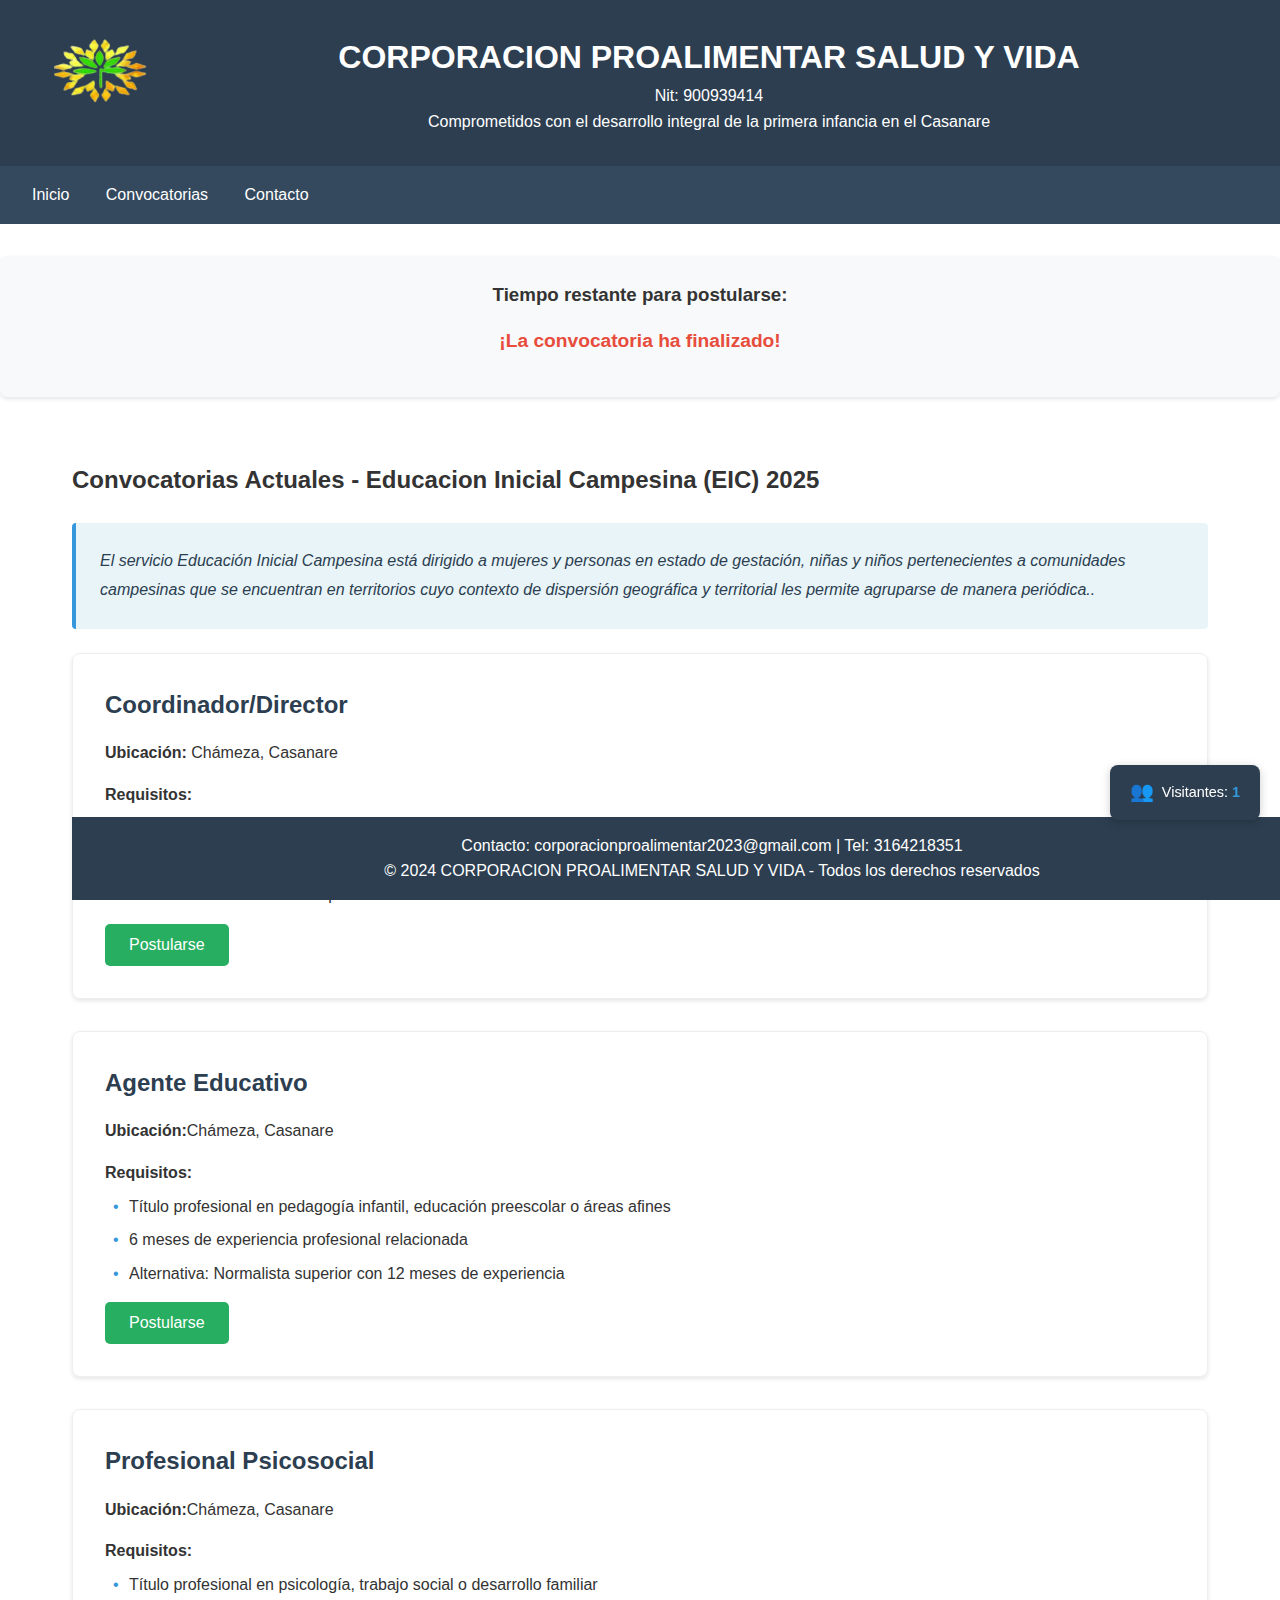
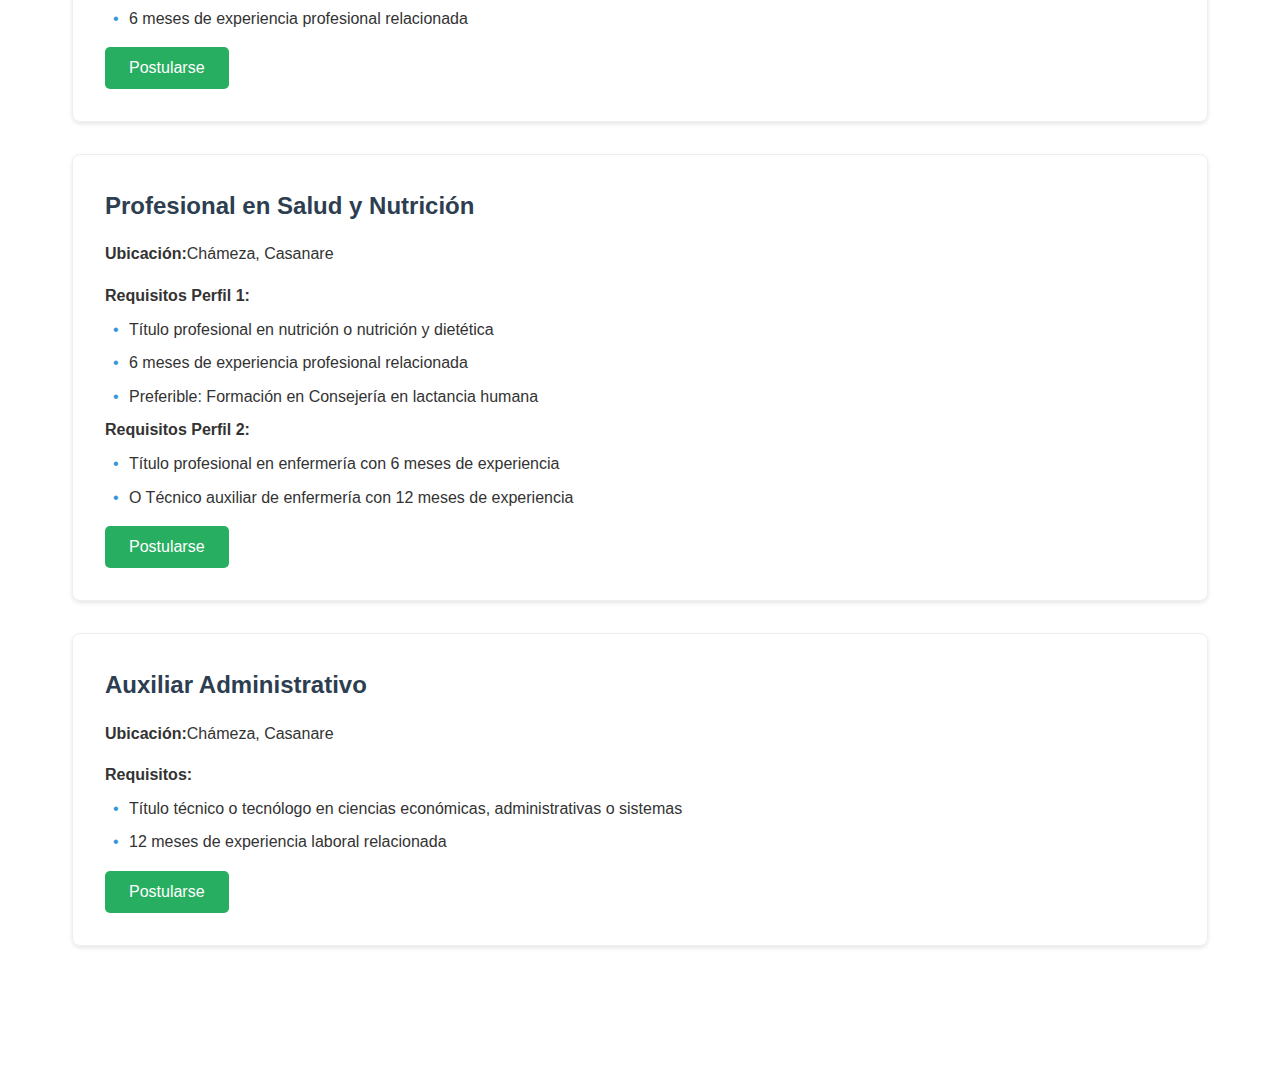
==== index.html @ 199b529b "Update index.html" ====
<!DOCTYPE html>
<html lang="es">
<head>
    <meta charset="UTF-8">
    <meta name="viewport" content="width=device-width, initial-scale=1.0">
    <title>CORPORACION PROALIMENTAR SALUD Y VIDA</title>
    <link rel="stylesheet" href="estilo.css">
    <style>
        * {
            margin: 0;
            padding: 0;
            box-sizing: border-box;
            font-family: 'Arial', sans-serif;
        }

        body {
            line-height: 1.6;
            color: #333;
            padding-bottom: 60px;
        }

        .header {
            background-color: #2c3e50;
            color: white;
            padding: 2rem;
            text-align: center;
        }

        .nav {
            background-color: #34495e;
            padding: 1rem;
            position: sticky;
            top: 0;
            z-index: 100;
        }

        .nav a {
            color: white;
            text-decoration: none;
            margin: 0 1rem;
            transition: color 0.3s;
        }

        .nav a:hover {
            color: #3498db;
        }

        .container {
            max-width: 1200px;
            margin: 0 auto;
            padding: 2rem;
        }

        .mission-statement {
            background-color: #e8f4f8;
            border-left: 4px solid #3498db;
            padding: 1.5rem;
            margin: 1.5rem 0;
            border-radius: 4px;
            font-style: italic;
            color: #2c3e50;
        }

        .mission-statement p {
            margin: 0;
            line-height: 1.8;
        }

        .job-listing {
            border: 1px solid #eee;
            padding: 2rem;
            margin-bottom: 2rem;
            border-radius: 8px;
            box-shadow: 0 2px 4px rgba(0,0,0,0.1);
            transition: transform 0.3s;
        }

        .job-listing:hover {
            transform: translateY(-5px);
        }

        .job-title {
            color: #2c3e50;
            margin-bottom: 1rem;
            font-size: 1.5rem;
        }

        .requirements {
            margin: 1rem 0;
        }

        .requirements ul {
            list-style-type: none;
            padding-left: 1.5rem;
        }

        .requirements li {
            margin: 0.5rem 0;
            position: relative;
        }

        .requirements li:before {
            content: "•";
            color: #3498db;
            position: absolute;
            left: -1rem;
        }

        .apply-button {
            background-color: #27ae60;
            color: white;
            padding: 0.75rem 1.5rem;
            border: none;
            border-radius: 5px;
            cursor: pointer;
            transition: background-color 0.3s;
            font-size: 1rem;
        }

        .apply-button:hover {
            background-color: #219a52;
        }

        .footer {
            background-color: #2c3e50;
            color: white;
            text-align: center;
            padding: 1rem;
            position: fixed;
            bottom: 0;
            width: 100%;
        }

        @media (max-width: 768px) {
            .nav a {
                display: block;
                margin: 0.5rem 0;
            }
            
            .container {
                padding: 1rem;
            }
            
            .job-listing {
                padding: 1rem;
            }
        }
    </style>
</head>
<body>
    <header class="header">
        <img src="./logo_proalimentar.png" alt="Logo Proalimentar" style="max-width: 200px; margin-bottom: 1rem; float: left; margin-right: 1rem;">
        <h1>CORPORACION PROALIMENTAR SALUD Y VIDA</h1>
        <p>Nit: 900939414</p>
        <p>Comprometidos con el desarrollo integral de la primera infancia en el Casanare</p>
    </header>

    <nav class="nav">
        <a href="#inicio">Inicio</a>
        <a href="#convocatorias">Convocatorias</a>
        <a href="#contacto">Contacto</a>
    </nav>
    <div id="contador-container"></div>
    <div class="container">
        
        <h2>Convocatorias Actuales - Educacion Inicial Campesina (EIC) 2025</h2>
        <div class="mission-statement">
            <p>El servicio Educación Inicial Campesina está dirigido a mujeres y personas en estado de gestación, niñas
              y niños pertenecientes a comunidades campesinas que se encuentran en territorios cuyo contexto de
              dispersión geográfica y territorial les permite agruparse de manera periódica..</p>
        </div>
        <div class="job-listing">
            <h3 class="job-title">Coordinador/Director</h3>
            <p><strong>Ubicación:</strong> Chámeza, Casanare</p>
            <div class="requirements">
                <p><strong>Requisitos:</strong></p>
                <ul>
                    <li>Título profesional en pedagogía infantil, educación preescolar, educación inicial, psicología, sociología, trabajo social o antropología</li>
                    <li>36 meses de experiencia profesional</li>
                    <li>12 meses relacionados con primera infancia</li>
                </ul>
            </div>
            <button class="apply-button" onclick="window.location.href='postulacion.html'">Postularse</button>
        </div>

        <div class="job-listing">
            <h3 class="job-title">Agente Educativo</h3>
            <p><strong>Ubicación:</strong>Chámeza, Casanare</p>
            <div class="requirements">
                <p><strong>Requisitos:</strong></p>
                <ul>
                    <li>Título profesional en pedagogía infantil, educación preescolar o áreas afines</li>
                    <li>6 meses de experiencia profesional relacionada</li>
                    <li>Alternativa: Normalista superior con 12 meses de experiencia</li>
                </ul>
            </div>
            <button class="apply-button" onclick="window.location.href='postulacion.html'">Postularse</button>
        </div>

        <div class="job-listing">
            <h3 class="job-title">Profesional Psicosocial</h3>
            <p><strong>Ubicación:</strong>Chámeza, Casanare</p>
            <div class="requirements">
                <p><strong>Requisitos:</strong></p>
                <ul>
                    <li>Título profesional en psicología, trabajo social o desarrollo familiar</li>
                    <li>6 meses de experiencia profesional relacionada</li>
                </ul>
            </div>
            <button class="apply-button" onclick="window.location.href='postulacion.html'">Postularse</button>
        </div>

        <div class="job-listing">
            <h3 class="job-title">Profesional en Salud y Nutrición</h3>
            <p><strong>Ubicación:</strong>Chámeza, Casanare</p>
            <div class="requirements">
                <p><strong>Requisitos Perfil 1:</strong></p>
                <ul>
                    <li>Título profesional en nutrición o nutrición y dietética</li>
                    <li>6 meses de experiencia profesional relacionada</li>
                    <li>Preferible: Formación en Consejería en lactancia humana</li>
                </ul>
                <p><strong>Requisitos Perfil 2:</strong></p>
                <ul>
                    <li>Título profesional en enfermería con 6 meses de experiencia</li>
                    <li>O Técnico auxiliar de enfermería con 12 meses de experiencia</li>
                </ul>
            </div>
            <button class="apply-button" onclick="window.location.href='postulacion.html'">Postularse</button>
        </div>

         <!--<div class="job-listing">
            <h3 class="job-title">Auxiliar Pedagógico</h3>
            <p><strong>Ubicación:</strong>Chámeza, Casanare</p>
            <div class="requirements">
                <p><strong>Requisitos:</strong></p>
                <ul>
                    <li>Título de normalista superior o técnico en atención integral a la primera infancia</li>
                    <li>6 meses de experiencia laboral relacionada</li>
                </ul>
            </div>
            <button class="apply-button" onclick="window.location.href='postulacion.html'">Postularse</button>
        </div>-->

        <div class="job-listing">
            <h3 class="job-title">Auxiliar Administrativo</h3>
            <p><strong>Ubicación:</strong>Chámeza, Casanare</p>
            <div class="requirements">
                <p><strong>Requisitos:</strong></p>
                <ul>
                    <li>Título técnico o tecnólogo en ciencias económicas, administrativas o sistemas</li>
                    <li>12 meses de experiencia laboral relacionada</li>
                </ul>
            </div>
            <button class="apply-button" onclick="window.location.href='postulacion.html'">Postularse</button>
        </div>

        <!-- Nuevos perfiles agregados -->
     <!--<div class="job-listing">
            <h3 class="job-title">Gestor de Alimentos</h3>
            <p><strong>Ubicación:</strong>Chámeza, Casanare</p>
            <div class="requirements">
                <p><strong>Requisitos:</strong></p>
                <ul>
                    <li>Certificado de manipulación de alimentos vigente, expedido por la entidad competente acorde con la legislación que regula la materia</li>
                    <li>6 meses de experiencia relacionada con el objeto y obligaciones del contrato a celebrarse</li>
                </ul>
            </div>
            <button class="apply-button" onclick="window.location.href='postulacion.html'">Postularse</button>
        </div>

        <div class="job-listing">
            <h3 class="job-title">Auxiliar de Servicios Generales</h3>
            <p><strong>Ubicación:</strong>Chámeza, Casanare</p>
            <div class="requirements">
                <p><strong>Requisitos:</strong></p>
                <ul>
                    <li>Certificado de manipulación de alimentos vigente, expedido por la entidad competente acorde con la legislación que regula la materia</li>
                    <li>6 meses de experiencia laboral relacionada con el objeto y obligaciones del contrato a celebrarse</li>
                </ul>
            </div>
            <button class="apply-button" onclick="window.location.href='postulacion.html'">Postularse</button>
        </div>
    </div>-->
     <script src="countdown.js"></script>
    <script src="visitor-counter.js"></script>
    <script> -->
        const fechaLimite = new Date('2025-03-03T10:59:59').getTime();
        const contador = crearContador(fechaLimite);
        document.getElementById('contador-container').appendChild(contador);
    </script>
    <footer class="footer">
        <p>Contacto: corporacionproalimentar2023@gmail.com | Tel: 3164218351</p>
        <p>© 2024 CORPORACION PROALIMENTAR SALUD Y VIDA - Todos los derechos reservados</p>
    </footer>
</body>
</html>
---- estilo.css ----
/* Contador */
.countdown-container {
    background-color: #f8f9fa;
    padding: 1.5rem;
    margin: 2rem 0;
    border-radius: 8px;
    box-shadow: 0 2px 4px rgba(0,0,0,0.1);
    text-align: center;
}

.countdown-timer {
    display: flex;
    justify-content: center;
    gap: 2rem;
    margin: 1rem 0;
}

.time-unit {
    text-align: center;
}

.time-number {
    font-size: 2rem;
    color: #3498db;
    font-weight: bold;
}

.time-label {
    color: #2c3e50;
    font-size: 0.9rem;
}

.convocatoria-finalizada {
    display: none;
    color: #e74c3c;
    font-weight: bold;
    font-size: 1.2rem;
    padding: 1rem;
    animation: fadeIn 0.5s ease-in;
}

@keyframes fadeIn {
    from { opacity: 0; }
    to { opacity: 1; }
}

/* Estilos del botón con efecto de parpadeo */
.apply-button {
    background-color: #27ae60;
    color: white;
    padding: 0.75rem 1.5rem;
    border: none;
    border-radius: 5px;
    cursor: pointer;
    transition: all 0.3s ease;
    font-size: 1rem;
    position: relative;
    animation: buttonGlow 2s infinite;
}

.apply-button:hover {
    background-color: #219a52;
    transform: translateY(-2px);
    animation: buttonGlowHover 1.5s infinite;
}

@keyframes buttonGlow {
    0% {
        box-shadow: 0 0 5px rgba(39, 174, 96, 0.4),
                    0 0 10px rgba(39, 174, 96, 0.2);
    }
    50% {
        box-shadow: 0 0 15px rgba(39, 174, 96, 0.6),
                    0 0 20px rgba(39, 174, 96, 0.4);
    }
    100% {
        box-shadow: 0 0 5px rgba(39, 174, 96, 0.4),
                    0 0 10px rgba(39, 174, 96, 0.2);
    }
}

@keyframes buttonGlowHover {
    0% {
        box-shadow: 0 0 10px rgba(39, 174, 96, 0.6),
                    0 0 20px rgba(39, 174, 96, 0.4);
    }
    50% {
        box-shadow: 0 0 20px rgba(39, 174, 96, 0.8),
                    0 0 30px rgba(39, 174, 96, 0.6);
    }
    100% {
        box-shadow: 0 0 10px rgba(39, 174, 96, 0.6),
                    0 0 20px rgba(39, 174, 96, 0.4);
    }
}
/* Estilos del contador de visitantes */
.visitor-counter {
    position: fixed;
    bottom: 80px;
    right: 20px;
    background-color: #2c3e50;
    color: white;
    padding: 12px 20px;
    border-radius: 8px;
    box-shadow: 0 2px 10px rgba(0,0,0,0.2);
    z-index: 1000;
    font-size: 0.9rem;
    display: flex;
    align-items: center;
    gap: 8px;
    transition: all 0.3s ease;
    animation: fadeIn 0.5s ease-in;
}

.visitor-counter:hover {
    transform: translateY(-5px);
    background-color: #34495e;
}

.visitor-icon {
    font-size: 1.2rem;
}

.visitor-count {
    font-weight: bold;
    color: #3498db;
}

/* Ajuste para dispositivos móviles */
@media (max-width: 768px) {
    .visitor-counter {
        bottom: 70px;
        right: 10px;
        padding: 8px 15px;
        font-size: 0.8rem;
    }
}
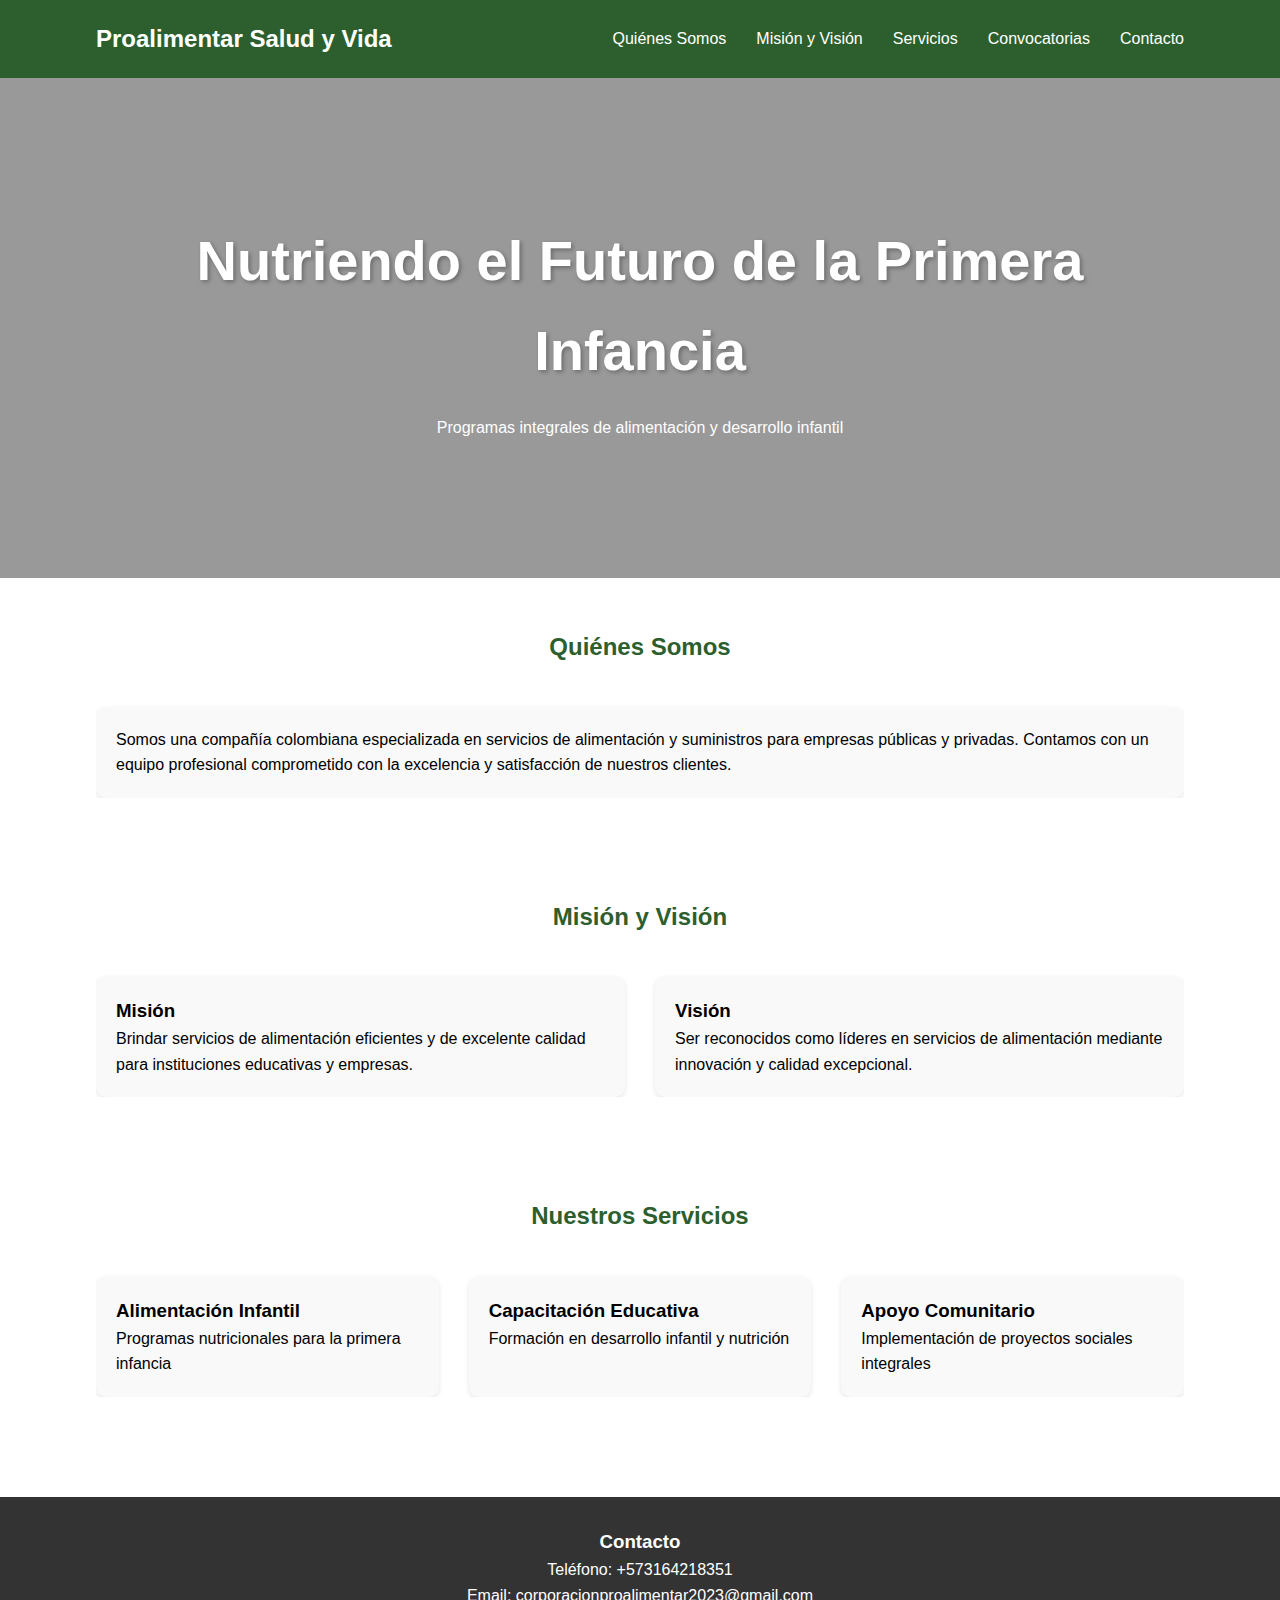
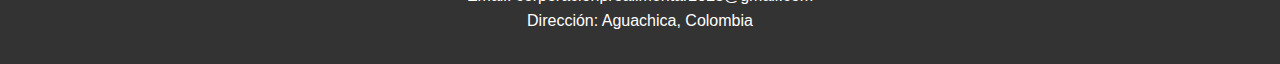
==== commit b2110535: "Add files via upload" ====
--- a/index.html
+++ b/index.html
@@ -3,8 +3,7 @@
 <head>
     <meta charset="UTF-8">
     <meta name="viewport" content="width=device-width, initial-scale=1.0">
-    <title>CORPORACION PROALIMENTAR SALUD Y VIDA</title>
-    <link rel="stylesheet" href="estilo.css">
+    <title>Proalimentar Salud y Vida</title>
     <style>
         * {
             margin: 0;
@@ -13,285 +12,214 @@
             font-family: 'Arial', sans-serif;
         }
 
+        /* Estilos generales */
         body {
             line-height: 1.6;
-            color: #333;
-            padding-bottom: 60px;
-        }
-
-        .header {
-            background-color: #2c3e50;
-            color: white;
-            padding: 2rem;
+        }
+
+        .container {
+            width: 85%;
+            margin: auto;
+            overflow: hidden;
+        }
+
+        /* Header */
+        header {
+            background: #2c5f2d;
+            color: white;
+            padding: 20px 0;
+        }
+
+        nav {
+            display: flex;
+            justify-content: space-between;
+            align-items: center;
+        }
+
+        .logo {
+            font-size: 24px;
+            font-weight: bold;
+        }
+
+        nav ul {
+            display: flex;
+            list-style: none;
+        }
+
+        nav ul li {
+            margin-left: 30px;
+        }
+
+        nav a {
+            color: white;
+            text-decoration: none;
+            transition: opacity 0.3s;
+        }
+
+        nav a:hover {
+            opacity: 0.8;
+        }
+
+        /* Hero Section */
+        .hero {
+            background: url('https://images.unsplash.com/photo-1588072432836-e10032774350') center/cover;
+            height: 500px;
+            display: flex;
+            align-items: center;
             text-align: center;
-        }
-
-        .nav {
-            background-color: #34495e;
-            padding: 1rem;
-            position: sticky;
+            color: white;
+            position: relative;
+        }
+
+        .hero::after {
+            content: '';
+            position: absolute;
             top: 0;
-            z-index: 100;
-        }
-
-        .nav a {
-            color: white;
-            text-decoration: none;
-            margin: 0 1rem;
-            transition: color 0.3s;
-        }
-
-        .nav a:hover {
-            color: #3498db;
-        }
-
-        .container {
-            max-width: 1200px;
-            margin: 0 auto;
-            padding: 2rem;
-        }
-
-        .mission-statement {
-            background-color: #e8f4f8;
-            border-left: 4px solid #3498db;
-            padding: 1.5rem;
-            margin: 1.5rem 0;
-            border-radius: 4px;
-            font-style: italic;
-            color: #2c3e50;
-        }
-
-        .mission-statement p {
-            margin: 0;
-            line-height: 1.8;
-        }
-
-        .job-listing {
-            border: 1px solid #eee;
-            padding: 2rem;
-            margin-bottom: 2rem;
-            border-radius: 8px;
-            box-shadow: 0 2px 4px rgba(0,0,0,0.1);
-            transition: transform 0.3s;
-        }
-
-        .job-listing:hover {
-            transform: translateY(-5px);
-        }
-
-        .job-title {
-            color: #2c3e50;
-            margin-bottom: 1rem;
-            font-size: 1.5rem;
-        }
-
-        .requirements {
-            margin: 1rem 0;
-        }
-
-        .requirements ul {
-            list-style-type: none;
-            padding-left: 1.5rem;
-        }
-
-        .requirements li {
-            margin: 0.5rem 0;
+            left: 0;
+            width: 100%;
+            height: 100%;
+            background: rgba(0,0,0,0.4);
+        }
+
+        .hero-content {
             position: relative;
-        }
-
-        .requirements li:before {
-            content: "•";
-            color: #3498db;
-            position: absolute;
-            left: -1rem;
-        }
-
-        .apply-button {
-            background-color: #27ae60;
-            color: white;
-            padding: 0.75rem 1.5rem;
-            border: none;
-            border-radius: 5px;
-            cursor: pointer;
-            transition: background-color 0.3s;
-            font-size: 1rem;
-        }
-
-        .apply-button:hover {
-            background-color: #219a52;
-        }
-
-        .footer {
-            background-color: #2c3e50;
-            color: white;
+            z-index: 1;
+        }
+
+        .hero h1 {
+            font-size: 3.5em;
+            margin-bottom: 20px;
+            text-shadow: 2px 2px 4px rgba(0,0,0,0.3);
+        }
+
+        /* Secciones principales */
+        .section {
+            padding: 50px 0;
+        }
+
+        .section h2 {
             text-align: center;
-            padding: 1rem;
-            position: fixed;
-            bottom: 0;
-            width: 100%;
-        }
-
+            margin-bottom: 40px;
+            color: #2c5f2d;
+        }
+
+        .card-container {
+            display: grid;
+            grid-template-columns: repeat(auto-fit, minmax(300px, 1fr));
+            gap: 30px;
+        }
+
+        .card {
+            background: #f9f9f9;
+            padding: 20px;
+            border-radius: 10px;
+            box-shadow: 0 2px 5px rgba(0,0,0,0.1);
+        }
+
+        /* Footer */
+        footer {
+            background: #333;
+            color: white;
+            text-align: center;
+            padding: 30px 0;
+            margin-top: 50px;
+        }
+
+        /* Responsive */
         @media (max-width: 768px) {
-            .nav a {
-                display: block;
-                margin: 0.5rem 0;
-            }
-            
-            .container {
-                padding: 1rem;
-            }
-            
-            .job-listing {
-                padding: 1rem;
+            nav {
+                flex-direction: column;
+                text-align: center;
+            }
+
+            nav ul {
+                margin-top: 20px;
+                flex-direction: column;
+            }
+
+            nav ul li {
+                margin: 10px 0;
+            }
+
+            .hero h1 {
+                font-size: 2.5em;
             }
         }
     </style>
 </head>
 <body>
-    <header class="header">
-        <img src="./logo_proalimentar.png" alt="Logo Proalimentar" style="max-width: 200px; margin-bottom: 1rem; float: left; margin-right: 1rem;">
-        <h1>CORPORACION PROALIMENTAR SALUD Y VIDA</h1>
-        <p>Nit: 900939414</p>
-        <p>Comprometidos con el desarrollo integral de la primera infancia en el Casanare</p>
+    <header>
+        <nav class="container">
+            <div class="logo">Proalimentar Salud y Vida</div>
+            <ul>
+                <li><a href="#nosotros">Quiénes Somos</a></li>
+                <li><a href="#mision">Misión y Visión</a></li>
+                <li><a href="#servicios">Servicios</a></li>
+                <li><a href="convocatoria.html">Convocatorias</a></li>
+                <li><a href="#contacto">Contacto</a></li>
+            </ul>
+        </nav>
     </header>
 
-    <nav class="nav">
-        <a href="#inicio">Inicio</a>
-        <a href="#convocatorias">Convocatorias</a>
-        <a href="#contacto">Contacto</a>
-    </nav>
-    <div id="contador-container"></div>
-    <div class="container">
-        
-        <h2>Convocatorias Actuales - Educacion Inicial Campesina (EIC) 2025</h2>
-        <div class="mission-statement">
-            <p>El servicio Educación Inicial Campesina está dirigido a mujeres y personas en estado de gestación, niñas
-              y niños pertenecientes a comunidades campesinas que se encuentran en territorios cuyo contexto de
-              dispersión geográfica y territorial les permite agruparse de manera periódica..</p>
-        </div>
-        <div class="job-listing">
-            <h3 class="job-title">Coordinador/Director</h3>
-            <p><strong>Ubicación:</strong> Chámeza, Casanare</p>
-            <div class="requirements">
-                <p><strong>Requisitos:</strong></p>
-                <ul>
-                    <li>Título profesional en pedagogía infantil, educación preescolar, educación inicial, psicología, sociología, trabajo social o antropología</li>
-                    <li>36 meses de experiencia profesional</li>
-                    <li>12 meses relacionados con primera infancia</li>
-                </ul>
+    <section class="hero">
+        <div class="hero-content container">
+            <h1>Nutriendo el Futuro de la Primera Infancia</h1>
+            <p>Programas integrales de alimentación y desarrollo infantil</p>
+        </div>
+    </section>
+
+    <section id="nosotros" class="section">
+        <div class="container">
+            <h2>Quiénes Somos</h2>
+            <div class="card">
+                <p>Somos una compañía colombiana especializada en servicios de alimentación y suministros para empresas públicas y privadas. Contamos con un equipo profesional comprometido con la excelencia y satisfacción de nuestros clientes.</p>
             </div>
-            <button class="apply-button" onclick="window.location.href='postulacion.html'">Postularse</button>
-        </div>
-
-        <div class="job-listing">
-            <h3 class="job-title">Agente Educativo</h3>
-            <p><strong>Ubicación:</strong>Chámeza, Casanare</p>
-            <div class="requirements">
-                <p><strong>Requisitos:</strong></p>
-                <ul>
-                    <li>Título profesional en pedagogía infantil, educación preescolar o áreas afines</li>
-                    <li>6 meses de experiencia profesional relacionada</li>
-                    <li>Alternativa: Normalista superior con 12 meses de experiencia</li>
-                </ul>
+        </div>
+    </section>
+
+    <section id="mision" class="section">
+        <div class="container">
+            <h2>Misión y Visión</h2>
+            <div class="card-container">
+                <div class="card">
+                    <h3>Misión</h3>
+                    <p>Brindar servicios de alimentación eficientes y de excelente calidad para instituciones educativas y empresas.</p>
+                </div>
+                <div class="card">
+                    <h3>Visión</h3>
+                    <p>Ser reconocidos como líderes en servicios de alimentación mediante innovación y calidad excepcional.</p>
+                </div>
             </div>
-            <button class="apply-button" onclick="window.location.href='postulacion.html'">Postularse</button>
-        </div>
-
-        <div class="job-listing">
-            <h3 class="job-title">Profesional Psicosocial</h3>
-            <p><strong>Ubicación:</strong>Chámeza, Casanare</p>
-            <div class="requirements">
-                <p><strong>Requisitos:</strong></p>
-                <ul>
-                    <li>Título profesional en psicología, trabajo social o desarrollo familiar</li>
-                    <li>6 meses de experiencia profesional relacionada</li>
-                </ul>
+        </div>
+    </section>
+
+    <section id="servicios" class="section">
+        <div class="container">
+            <h2>Nuestros Servicios</h2>
+            <div class="card-container">
+                <div class="card">
+                    <h3>Alimentación Infantil</h3>
+                    <p>Programas nutricionales para la primera infancia</p>
+                </div>
+                <div class="card">
+                    <h3>Capacitación Educativa</h3>
+                    <p>Formación en desarrollo infantil y nutrición</p>
+                </div>
+                <div class="card">
+                    <h3>Apoyo Comunitario</h3>
+                    <p>Implementación de proyectos sociales integrales</p>
+                </div>
             </div>
-            <button class="apply-button" onclick="window.location.href='postulacion.html'">Postularse</button>
-        </div>
-
-        <div class="job-listing">
-            <h3 class="job-title">Profesional en Salud y Nutrición</h3>
-            <p><strong>Ubicación:</strong>Chámeza, Casanare</p>
-            <div class="requirements">
-                <p><strong>Requisitos Perfil 1:</strong></p>
-                <ul>
-                    <li>Título profesional en nutrición o nutrición y dietética</li>
-                    <li>6 meses de experiencia profesional relacionada</li>
-                    <li>Preferible: Formación en Consejería en lactancia humana</li>
-                </ul>
-                <p><strong>Requisitos Perfil 2:</strong></p>
-                <ul>
-                    <li>Título profesional en enfermería con 6 meses de experiencia</li>
-                    <li>O Técnico auxiliar de enfermería con 12 meses de experiencia</li>
-                </ul>
-            </div>
-            <button class="apply-button" onclick="window.location.href='postulacion.html'">Postularse</button>
-        </div>
-
-         <!--<div class="job-listing">
-            <h3 class="job-title">Auxiliar Pedagógico</h3>
-            <p><strong>Ubicación:</strong>Chámeza, Casanare</p>
-            <div class="requirements">
-                <p><strong>Requisitos:</strong></p>
-                <ul>
-                    <li>Título de normalista superior o técnico en atención integral a la primera infancia</li>
-                    <li>6 meses de experiencia laboral relacionada</li>
-                </ul>
-            </div>
-            <button class="apply-button" onclick="window.location.href='postulacion.html'">Postularse</button>
-        </div>-->
-
-        <div class="job-listing">
-            <h3 class="job-title">Auxiliar Administrativo</h3>
-            <p><strong>Ubicación:</strong>Chámeza, Casanare</p>
-            <div class="requirements">
-                <p><strong>Requisitos:</strong></p>
-                <ul>
-                    <li>Título técnico o tecnólogo en ciencias económicas, administrativas o sistemas</li>
-                    <li>12 meses de experiencia laboral relacionada</li>
-                </ul>
-            </div>
-            <button class="apply-button" onclick="window.location.href='postulacion.html'">Postularse</button>
-        </div>
-
-        <!-- Nuevos perfiles agregados -->
-     <!--<div class="job-listing">
-            <h3 class="job-title">Gestor de Alimentos</h3>
-            <p><strong>Ubicación:</strong>Chámeza, Casanare</p>
-            <div class="requirements">
-                <p><strong>Requisitos:</strong></p>
-                <ul>
-                    <li>Certificado de manipulación de alimentos vigente, expedido por la entidad competente acorde con la legislación que regula la materia</li>
-                    <li>6 meses de experiencia relacionada con el objeto y obligaciones del contrato a celebrarse</li>
-                </ul>
-            </div>
-            <button class="apply-button" onclick="window.location.href='postulacion.html'">Postularse</button>
-        </div>
-
-        <div class="job-listing">
-            <h3 class="job-title">Auxiliar de Servicios Generales</h3>
-            <p><strong>Ubicación:</strong>Chámeza, Casanare</p>
-            <div class="requirements">
-                <p><strong>Requisitos:</strong></p>
-                <ul>
-                    <li>Certificado de manipulación de alimentos vigente, expedido por la entidad competente acorde con la legislación que regula la materia</li>
-                    <li>6 meses de experiencia laboral relacionada con el objeto y obligaciones del contrato a celebrarse</li>
-                </ul>
-            </div>
-            <button class="apply-button" onclick="window.location.href='postulacion.html'">Postularse</button>
-        </div>
-    </div>-->
-     <script src="countdown.js"></script>
-    <script src="visitor-counter.js"></script>
-    <script> -->
-        const fechaLimite = new Date('2025-03-03T10:59:59').getTime();
-        const contador = crearContador(fechaLimite);
-        document.getElementById('contador-container').appendChild(contador);
-    </script>
-    <footer class="footer">
-        <p>Contacto: corporacionproalimentar2023@gmail.com | Tel: 3164218351</p>
-        <p>© 2024 CORPORACION PROALIMENTAR SALUD Y VIDA - Todos los derechos reservados</p>
+        </div>
+    </section>
+
+    <footer id="contacto">
+        <div class="container">
+            <h3>Contacto</h3>
+            <p>Teléfono: +573164218351</p>
+            <p>Email: corporacionproalimentar2023@gmail.com</p>
+            <p>Dirección: Aguachica, Colombia</p>
+        </div>
     </footer>
 </body>
-</html>
+</html>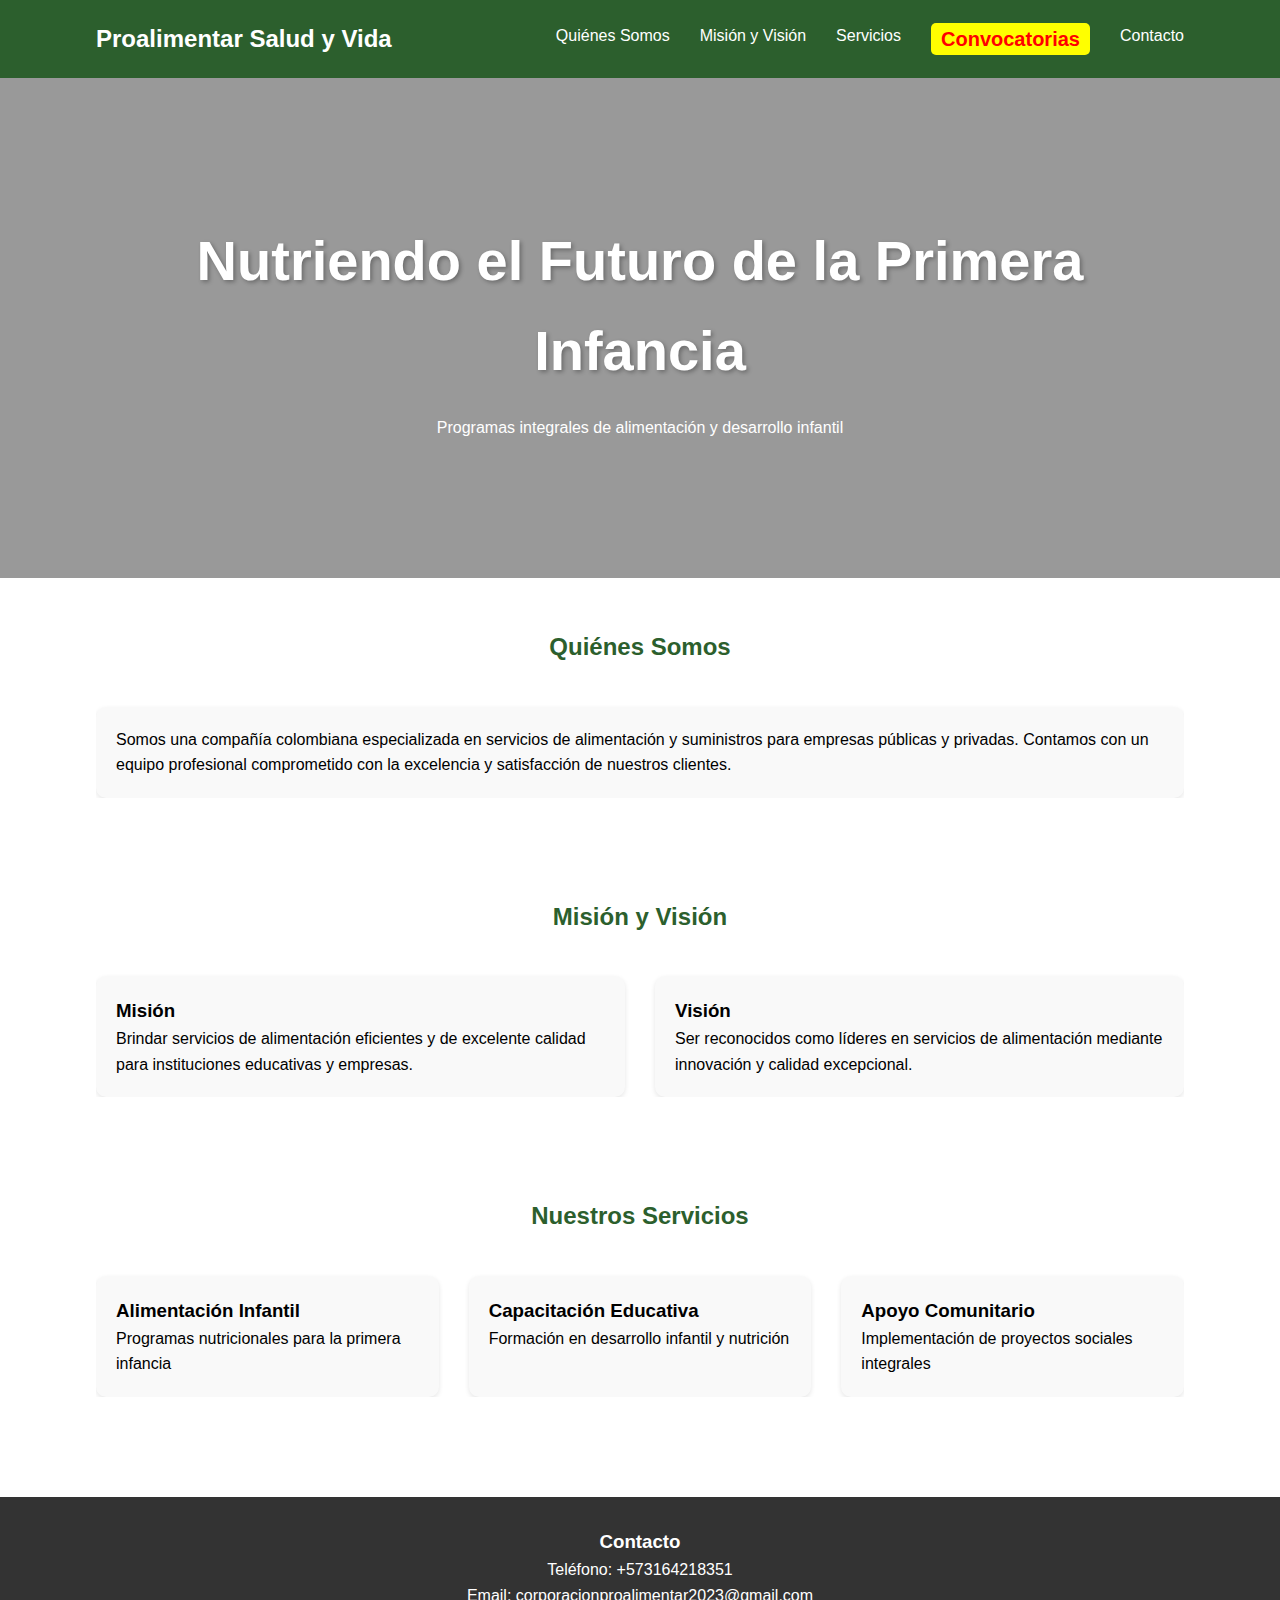
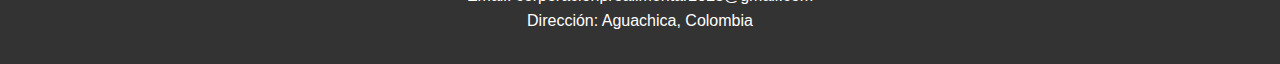
==== commit 7c460fdf: "Update index.html" ====
--- a/index.html
+++ b/index.html
@@ -4,6 +4,7 @@
     <meta charset="UTF-8">
     <meta name="viewport" content="width=device-width, initial-scale=1.0">
     <title>Proalimentar Salud y Vida</title>
+    <link rel="stylesheet" href="estilo_2.css">
     <style>
         * {
             margin: 0;
@@ -222,4 +223,4 @@
         </div>
     </footer>
 </body>
-</html>+</html>
--- a/estilo_2.css
+++ b/estilo_2.css
@@ -0,0 +1,17 @@
+/* Hace que solo el enlace "Convocatorias" sea más grande y en negrita */
+li a[href="convocatoria.html"] {
+    font-size: 20px; /* Aumenta el tamaño del texto */
+    font-weight: bold; /* Texto en negrita */
+    color: red; /* Cambia el color del texto a rojo */
+    background-color: yellow; /* Fondo amarillo */
+    padding: 5px 10px; /* Espaciado dentro del botón */
+    border-radius: 5px; /* Bordes redondeados */
+    text-decoration: none; /* Quita el subrayado del enlace */
+}
+
+/* Cuando pasas el mouse sobre el enlace */
+li a[href="convocatoria.html"]:hover {
+    color: white;
+    background-color: blue;
+    transition: 0.3s; /* Suaviza el cambio de color */
+}
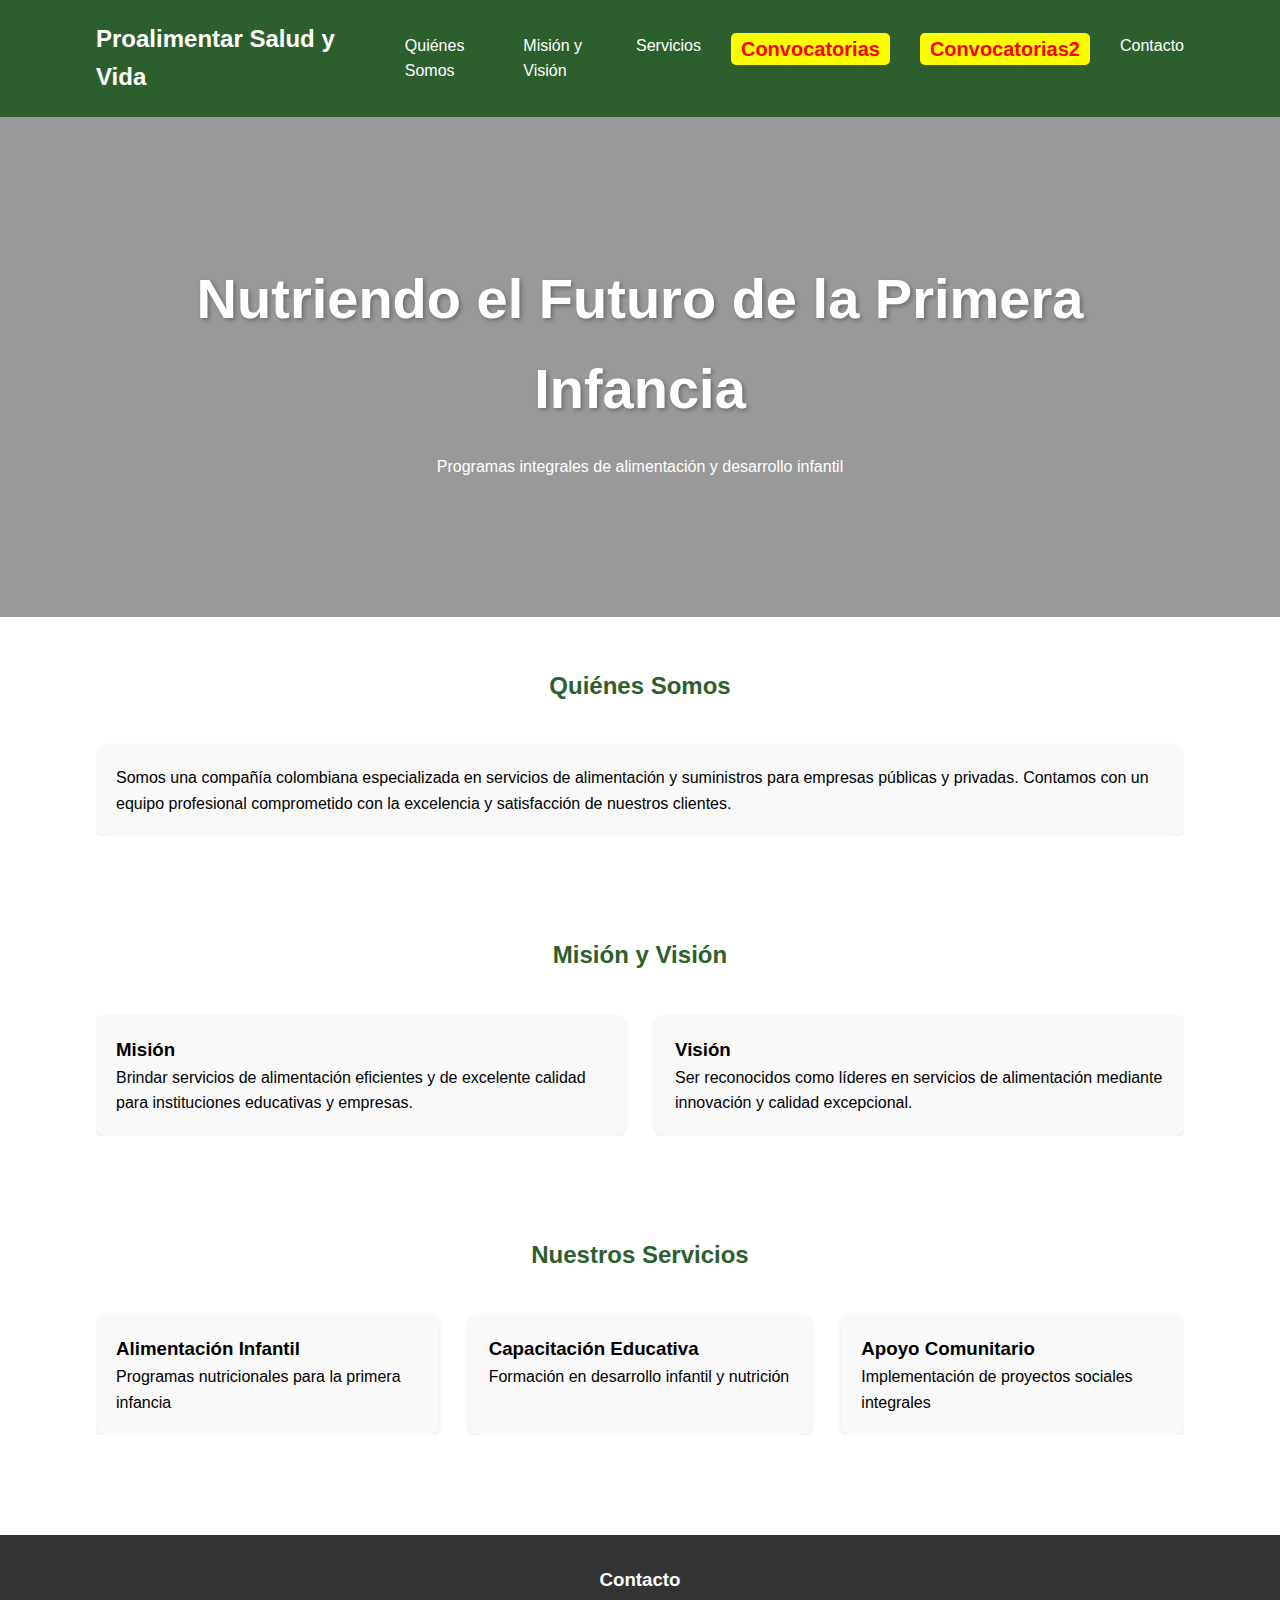
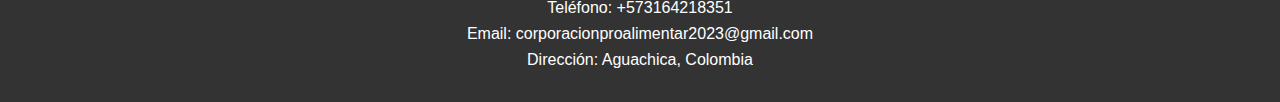
==== commit f11b4f06: "Update index.html" ====
--- a/index.html
+++ b/index.html
@@ -157,6 +157,7 @@
                 <li><a href="#mision">Misión y Visión</a></li>
                 <li><a href="#servicios">Servicios</a></li>
                 <li><a href="convocatoria.html">Convocatorias</a></li>
+                <li><a href="convocatoria.html">Convocatorias2</a></li>
                 <li><a href="#contacto">Contacto</a></li>
             </ul>
         </nav>
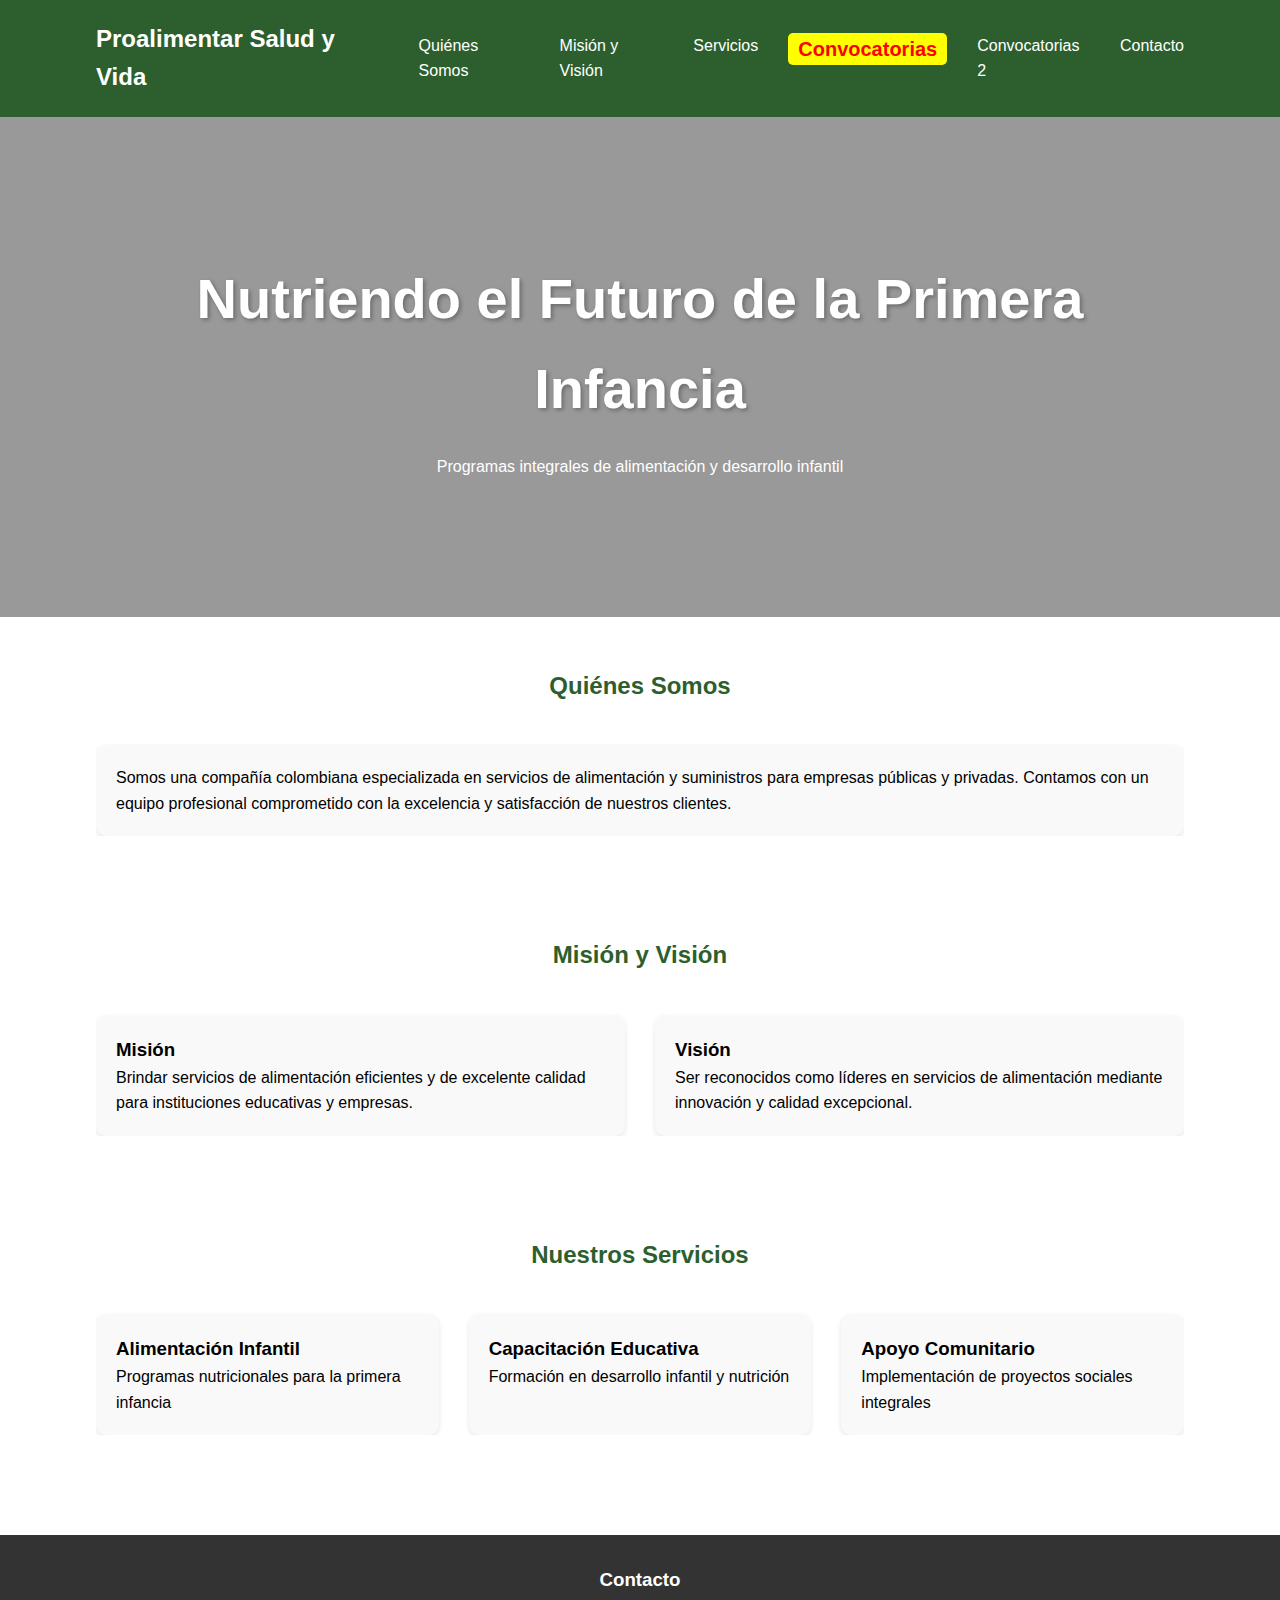
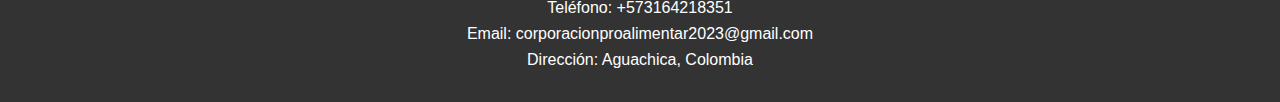
==== commit 41d2832d: "Update index.html" ====
--- a/index.html
+++ b/index.html
@@ -157,7 +157,7 @@
                 <li><a href="#mision">Misión y Visión</a></li>
                 <li><a href="#servicios">Servicios</a></li>
                 <li><a href="convocatoria.html">Convocatorias</a></li>
-                <li><a href="convocatoria.html">Convocatorias2</a></li>
+                <li><a href="convocatorias2.html">Convocatorias 2</a></li>
                 <li><a href="#contacto">Contacto</a></li>
             </ul>
         </nav>
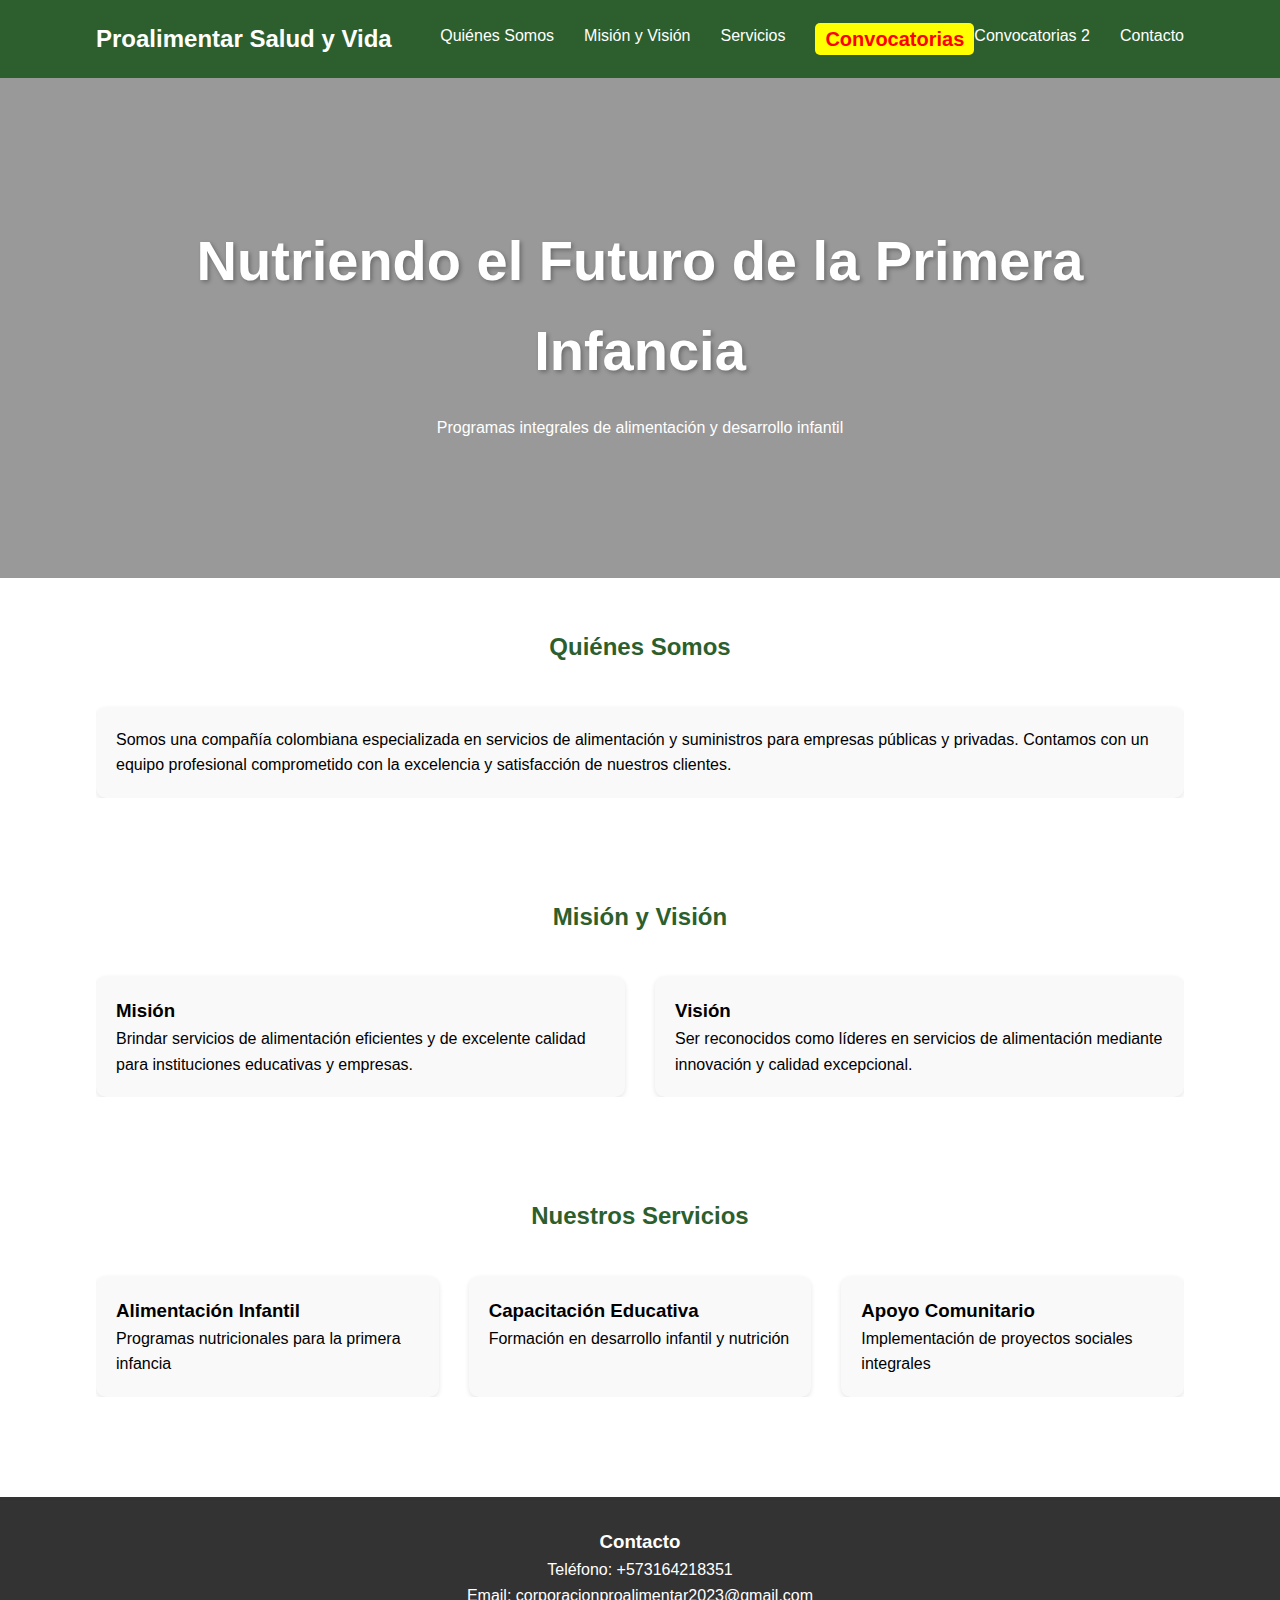
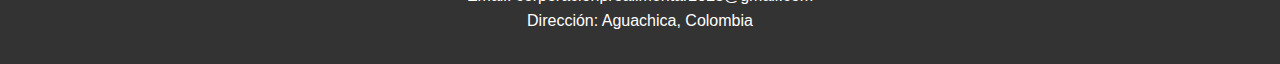
==== commit e6157e6a: "Update index.html" ====
--- a/index.html
+++ b/index.html
@@ -157,7 +157,7 @@
                 <li><a href="#mision">Misión y Visión</a></li>
                 <li><a href="#servicios">Servicios</a></li>
                 <li><a href="convocatoria.html">Convocatorias</a></li>
-                <li><a href="convocatorias2.html">Convocatorias 2</a></li>
+                <a href="convocatorias2.html" class="parpadeo-color">Convocatorias 2</a>
                 <li><a href="#contacto">Contacto</a></li>
             </ul>
         </nav>
--- a/estilo_2.css
+++ b/estilo_2.css
@@ -15,3 +15,16 @@
     background-color: blue;
     transition: 0.3s; /* Suaviza el cambio de color */
 }
+    <!-- Tus otros estilos existentes... -->
+    <style>
+        /* Agrega esto al final de tu bloque de estilos actual */
+        .parpadeo-color {
+            animation: cambio-color 1s infinite;
+        }
+
+        @keyframes cambio-color {
+            0% { color: inherit; }
+            50% { color: #ff0000; }
+            100% { color: inherit; }
+        }
+    </style>
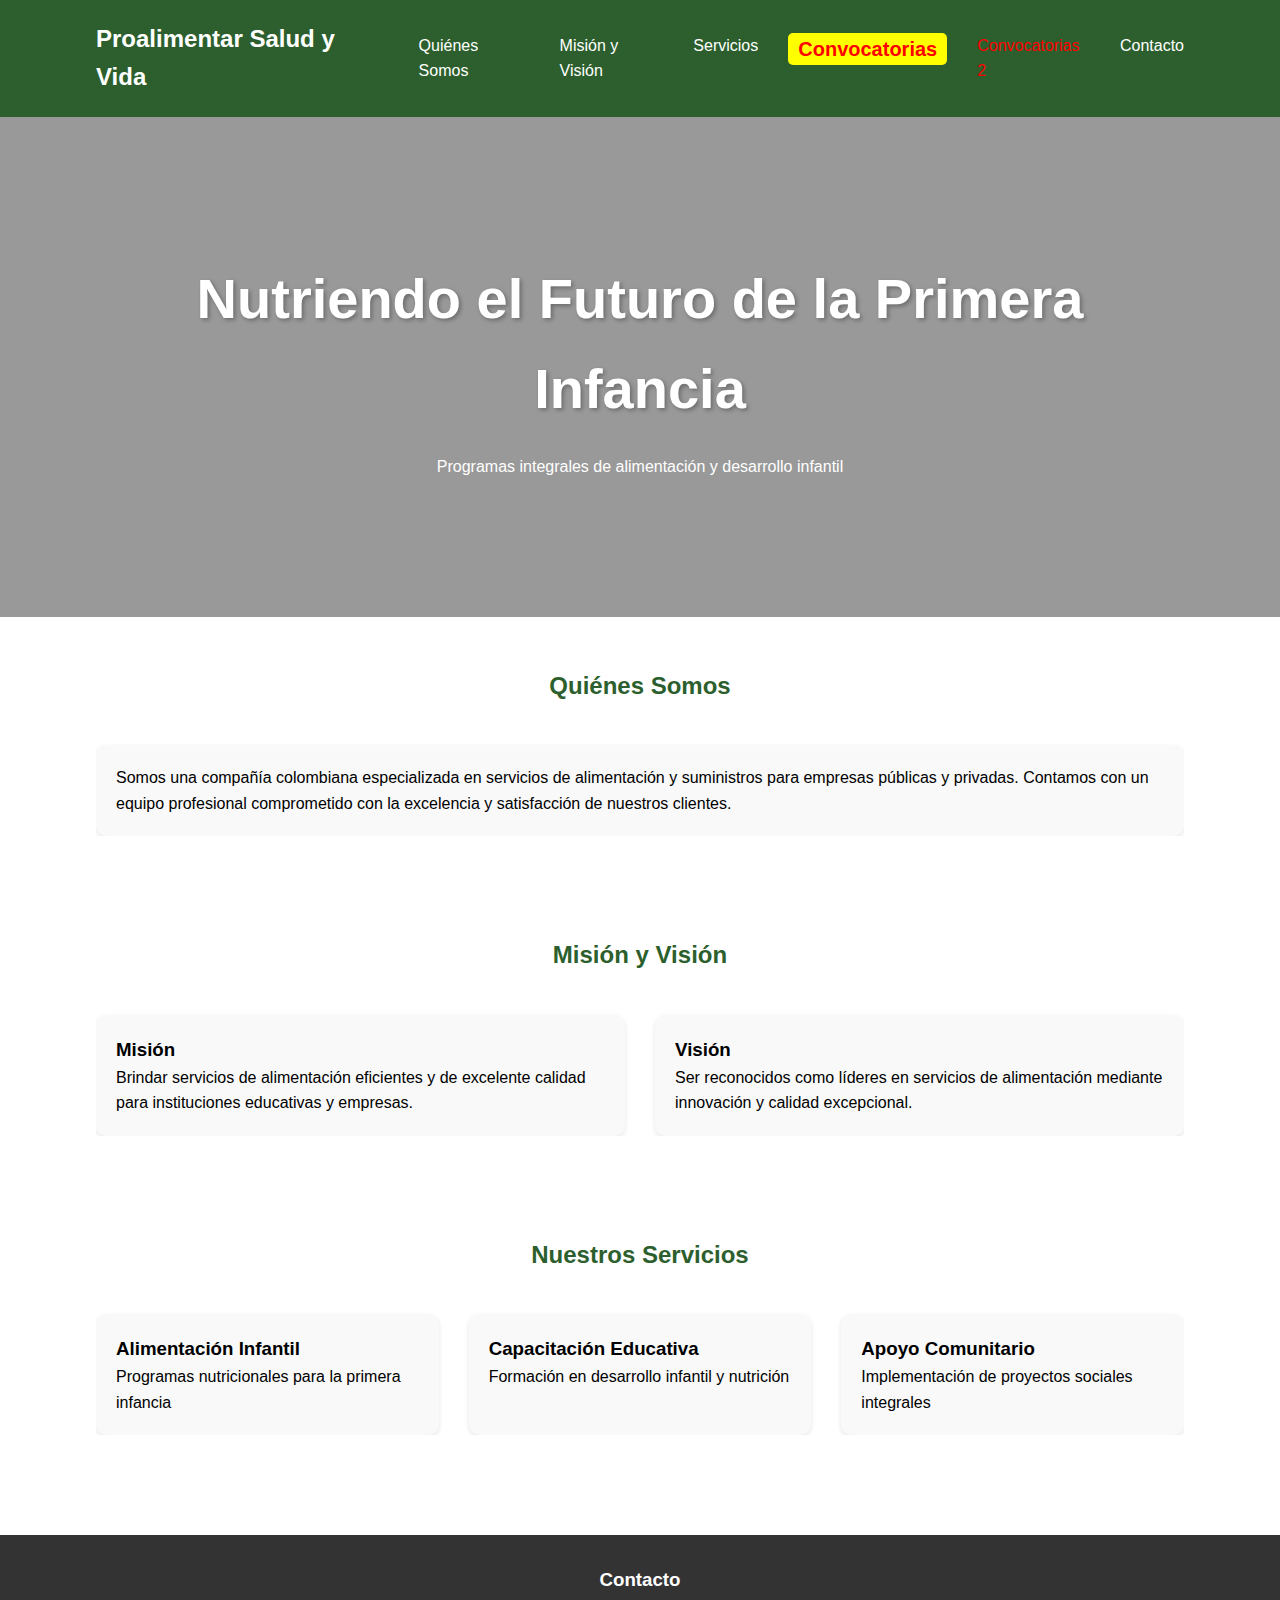
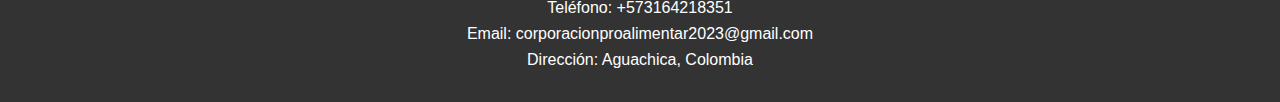
==== commit 2d470dec: "Update index.html" ====
--- a/index.html
+++ b/index.html
@@ -157,7 +157,7 @@
                 <li><a href="#mision">Misión y Visión</a></li>
                 <li><a href="#servicios">Servicios</a></li>
                 <li><a href="convocatoria.html">Convocatorias</a></li>
-                <a href="convocatorias2.html" class="parpadeo-color">Convocatorias 2</a>
+                <li><a href="convocatorias2.html" class="parpadeo-color">Convocatorias 2</a></li>
                 <li><a href="#contacto">Contacto</a></li>
             </ul>
         </nav>
--- a/estilo_2.css
+++ b/estilo_2.css
@@ -9,22 +9,22 @@
     text-decoration: none; /* Quita el subrayado del enlace */
 }
 
-/* Cuando pasas el mouse sobre el enlace */
-li a[href="convocatoria.html"]:hover {
-    color: white;
-    background-color: blue;
-    transition: 0.3s; /* Suaviza el cambio de color */
+/* Estilo base + parpadeo */
+.parpadeo-color {
+    animation: cambio-color 1s infinite;
+    color: red; /* Color inicial */
 }
-    <!-- Tus otros estilos existentes... -->
-    <style>
-        /* Agrega esto al final de tu bloque de estilos actual */
-        .parpadeo-color {
-            animation: cambio-color 1s infinite;
-        }
 
-        @keyframes cambio-color {
-            0% { color: inherit; }
-            50% { color: #ff0000; }
-            100% { color: inherit; }
-        }
-    </style>
+/* Animación */
+@keyframes cambio-color {
+    0% { color: red; }
+    50% { color: #ff0000; } /* Rojo más intenso */
+    100% { color: red; }
+}
+
+/* Efecto hover (opcional) */
+.parpadeo-color:hover {
+    opacity: 0.8;
+    transition: 0.3s;
+}
+    
